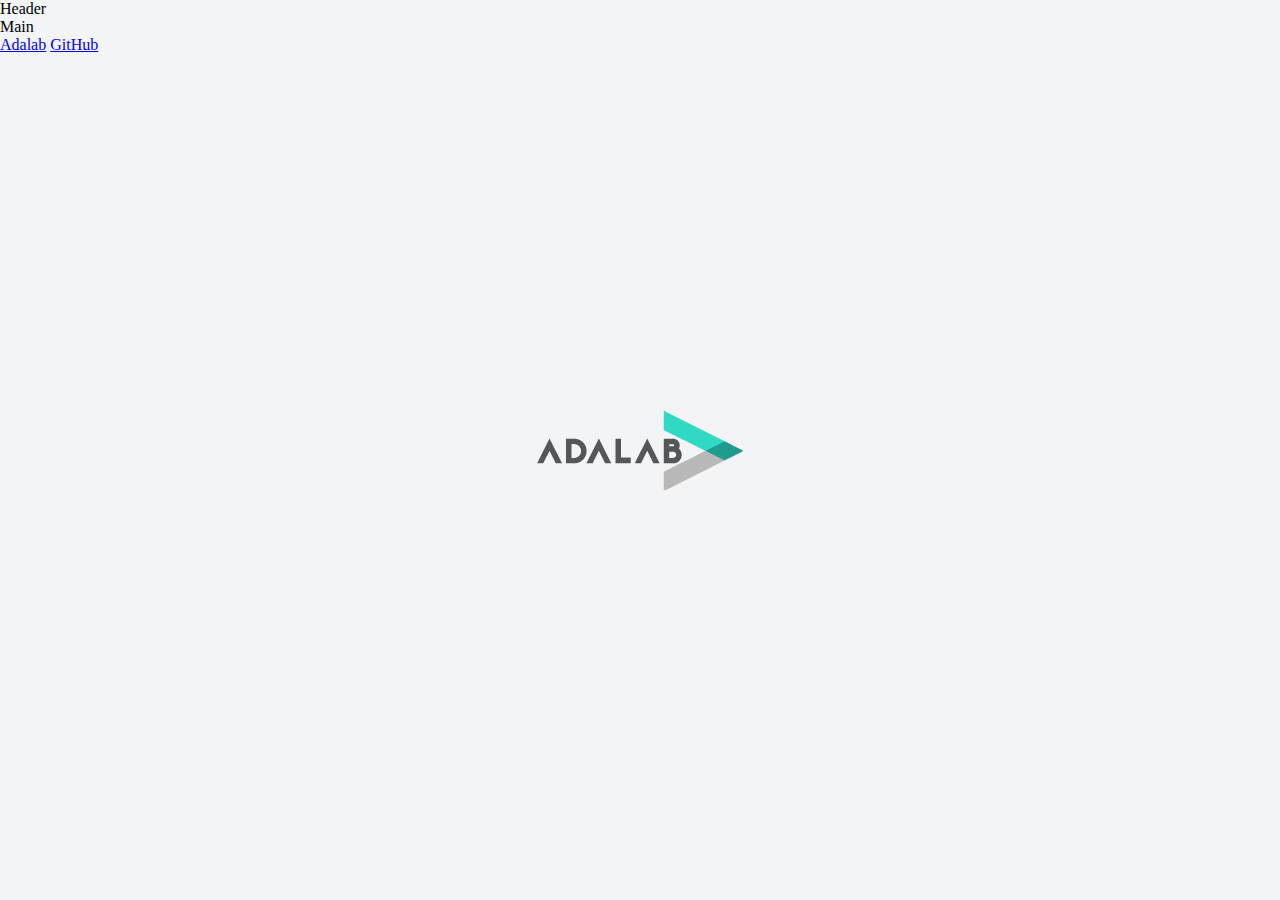
==== docs/index.html @ 9a9bbfaa "run docs" ====
<!DOCTYPE html>
<html lang="es">
    
    <head>
        <meta charset="UTF-8" />
        <title>Adalab Web Starter Kit</title>
        <link rel="icon" href="./favicon.png" />
        <link rel="stylesheet" href="./assets/css/main.css" />
    </head>
    
    <body>
        <div class="page">
            <header class="page__header">Header</header>
            <main class="page__main">Main</main> <a class="link__adalab" href="https://adalab.es" target="_blank">Adalab</a>

            <a
            class="link__github" href="https://github.com" target="_blank">GitHub</a>
        </div>
    </body>

</html>
---- docs/assets/css/main.css ----
.link__adalab:hover {background-color: #099d8d;color: #fff;}.link__github:hover {background-color: #CCC;color: #000;}body {background: url("../images/logo-adalab-80px.png") center center no-repeat #f3f4f5;margin: 0;height: 100vh;}
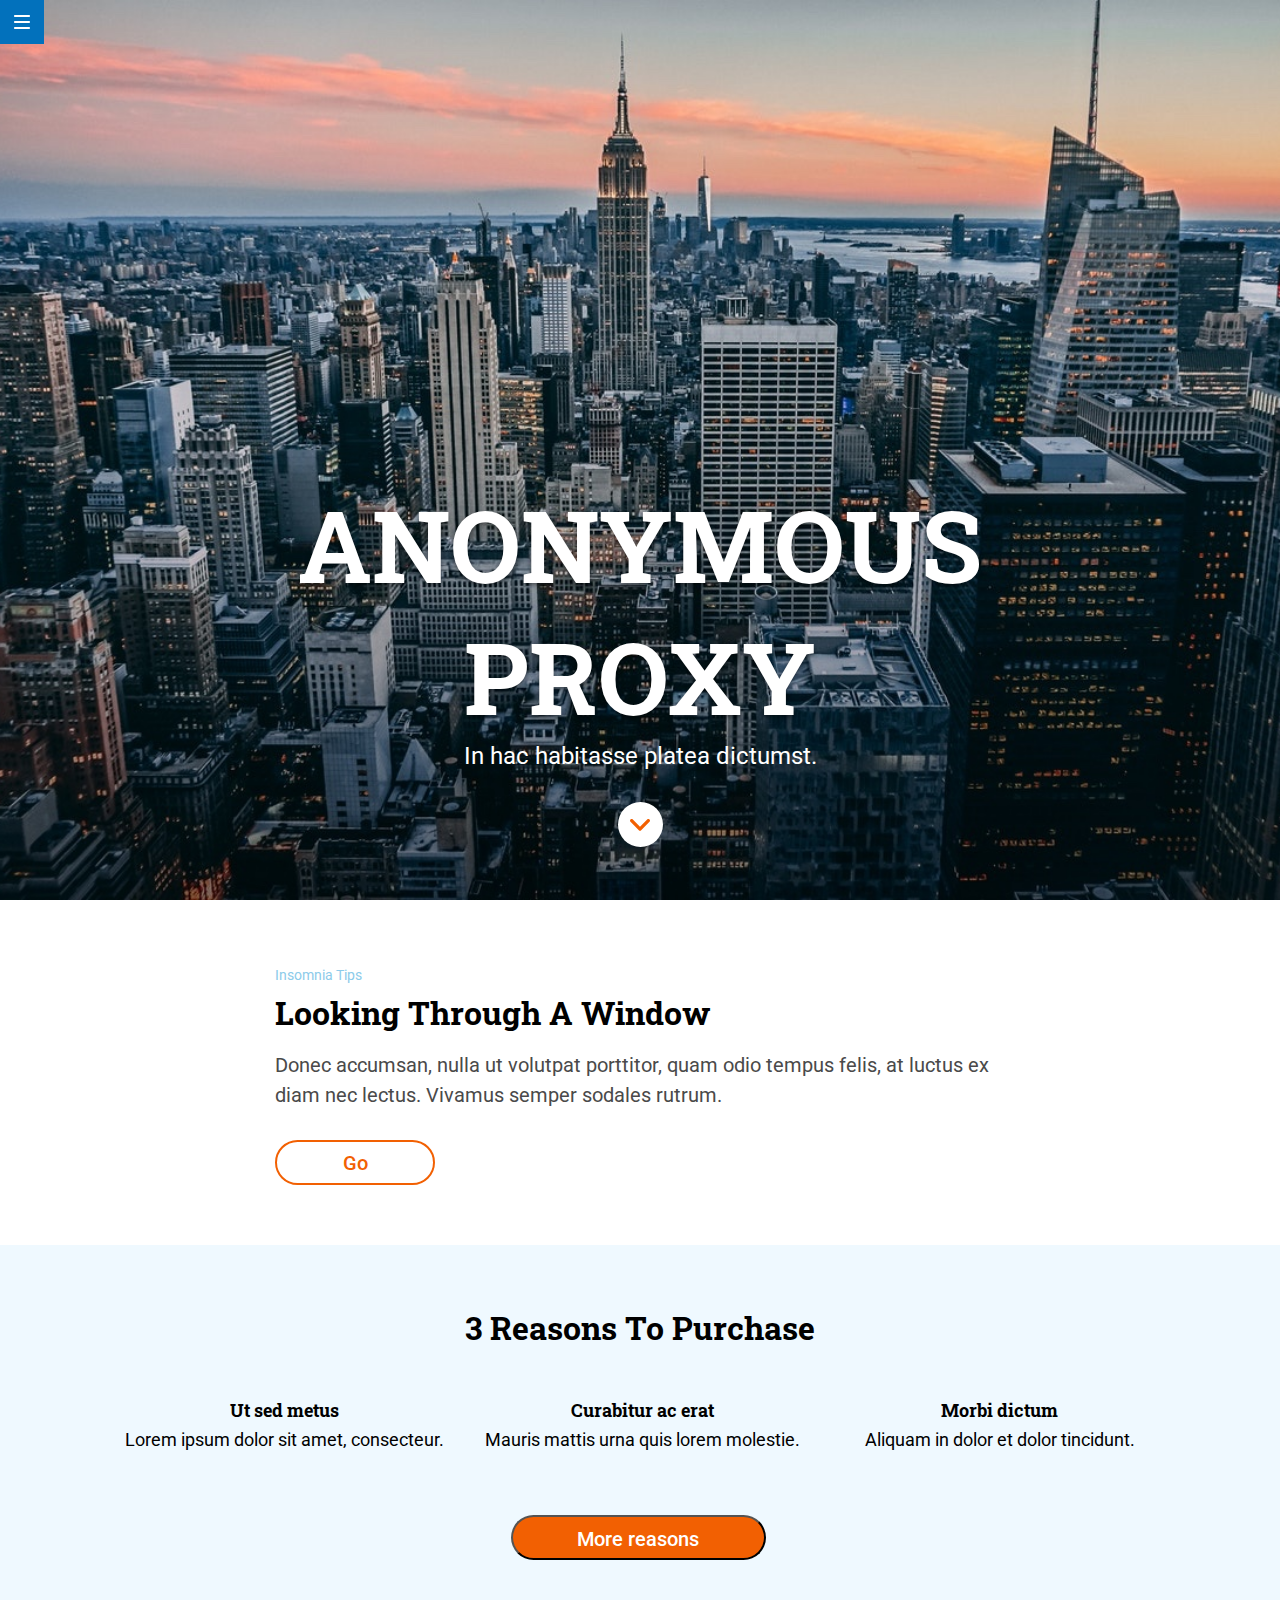
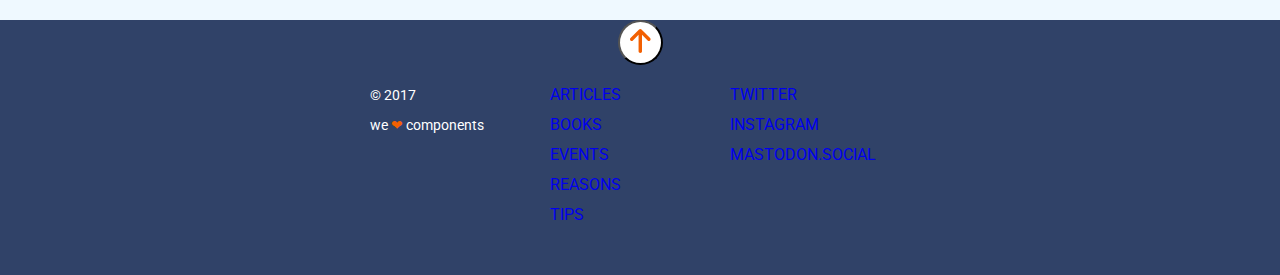
==== commit bbab4e57: "run docs" ====
--- a/docs/index.html
+++ b/docs/index.html
@@ -3,18 +3,112 @@
     
     <head>
         <meta charset="UTF-8" />
-        <title>Adalab Web Starter Kit</title>
+        <title>Evaluación final Cris M</title>
         <link rel="icon" href="./favicon.png" />
+        <meta name="viewport" content="width=device-width, initial-scale=1">
+        <meta http-equiv="X-UA-Compatible" content="ie=edge">
+        <link href="https://fonts.googleapis.com/css?family=Roboto|Roboto+Slab&display=swap"
+        rel="stylesheet">
         <link rel="stylesheet" href="./assets/css/main.css" />
     </head>
     
     <body>
         <div class="page">
-            <header class="page__header">Header</header>
-            <main class="page__main">Main</main> <a class="link__adalab" href="https://adalab.es" target="_blank">Adalab</a>
+            <header class="header">
+                <div class=header__menu> <a href="./index.html#top">
+            <img class="header__menu__icon" src="./assets/images/ico-menu.svg" title= "Take me up!" alt="Welcome image">
+        </a> 
+                </div>
+            </header>
+            <main class="main">
+                <section class="main__hero">
+                    <div class="main__hero__container">
+                         <h1 class="main__hero__container__title">anonymous proxy</h1>
 
-            <a
-            class="link__github" href="https://github.com" target="_blank">GitHub</a>
+                        <p class="main__hero__container__text">In hac habitasse platea dictumst.</p> <a class="main__hero__container__button"
+                        href="./index.html#3reasons">
+            <img src="./assets/images/ico-scroll-down.svg" alt="scroll down">
+        </a>
+
+                    </div>
+                </section>
+                <section class="main__tips">
+                    <div class="main__tips__container"> <small class="main__tips__container__label">insomnia tips</small>
+
+                         <h2 class="main__tips__container__title">looking through a window</h2>
+
+                        <p class="main__tips__container__text">Donec accumsan, nulla ut volutpat porttitor, quam odio tempus felis, at
+                            luctus ex diam nec lectus. Vivamus semper sodales rutrum.</p>
+                        <button class="main__tips__container__button">go</button>
+                    </div>
+                </section>
+                <section class="reasons">
+                     <h2 class="reasons__title" id="3reasons">3 reasons to purchase</h2>
+
+                    <div class="reasons__options">
+                        <div class="reasons__options__items">
+                             <h3 class="reasons__options__items__title">Ut sed metus</h3>
+
+                            <p class="reasons__options__items__text">Lorem ipsum dolor sit amet, consecteur.</p>
+                        </div>
+                        <div class="reasons__options__items">
+                             <h3 class="reasons__options__items__title">Curabitur ac erat</h3>
+
+                            <p class="reasons__options__items__text">Mauris mattis urna quis lorem molestie.</p>
+                        </div>
+                        <div class="reasons__options__items">
+                             <h3 class="reasons__options__items__title">Morbi dictum</h3>
+
+                            <p class="reasons__options__items__text">Aliquam in dolor et dolor tincidunt.</p>
+                        </div>
+                    </div>
+                    <button class="reasons__button">More reasons</button>
+                </section>
+            </main>
+            <footer class="footer">
+                <button class="footer__button"> <a href="./index.html#top" title="Home">
+            <img src="./assets/images/ico-arrow.svg" alt="botón home"> 
+         </a>
+
+                </button>
+                <div class="footer__container">
+                    <nav class="footer__container__menu">
+                        <ul>
+                            <li> <a class="footer__container__menu__list" href="#">articles</a>
+
+                            </li>
+                            <li> <a class="footer__container__menu__list" href="#">books</a>
+
+                            </li>
+                            <li> <a class="footer__container__menu__list" href="#">events</a>
+
+                            </li>
+                            <li> <a class="footer__container__menu__list" href="#">reasons</a>
+
+                            </li>
+                            <li> <a class="footer__container__menu__list" href="#">tips</a>
+
+                            </li>
+                        </ul>
+                    </nav>
+                    <nav class="footer__container__social">
+                        <ul>
+                            <li> <a class="footer__container__social__list" href="#">twitter</a>
+
+                            </li>
+                            <li> <a class="footer__container__social__list" href="#">instagram</a>
+
+                            </li>
+                            <li> <a class="footer__container__social__list" href="#">mastodon.social</a>
+
+                            </li>
+                        </ul>
+                    </nav>
+                    <aside class="footer__container__copy">
+                        <copy>&copy 2017</copy> <span> we <span class= "footer__container__copy--heart">&#10084;</span> components</span>
+                    </aside>
+                </div>
+            </footer>
         </div>
     </body>
 
--- a/docs/assets/css/main.css
+++ b/docs/assets/css/main.css
@@ -1 +1 @@
-.link__adalab:hover {background-color: #099d8d;color: #fff;}.link__github:hover {background-color: #CCC;color: #000;}body {background: url("../images/logo-adalab-80px.png") center center no-repeat #f3f4f5;margin: 0;height: 100vh;}
+* {margin: 0px;padding: 0px;-webkit-box-sizing: border-box;box-sizing: border-box;list-style: none;text-decoration: none;}html {font-size: 62.5%;}body {height: 100vh;}a:link,a:visited,a:hover,a:active {text-decoration: none;}.header__menu {background: #0271bc;width: 4.4rem;height: 4.4rem;position: fixed;top: 0%;}.header__menu__icon {color: #fff;width: 1.6rem;height: 1.4rem;margin: 1.5rem 1.4rem;}.main__hero {background-image: url(../images/cover.jpg);background-repeat: no-repeat;background-position: center;background-size: cover;min-width: 100%;height: 100vh;color: #fff;}.main__hero__container {height: 100%;display: -webkit-box;display: -ms-flexbox;display: flex;-webkit-box-orient: vertical;-webkit-box-direction: normal;-ms-flex-direction: column;flex-direction: column;-webkit-box-pack: end;-ms-flex-pack: end;justify-content: flex-end;-webkit-box-align: center;-ms-flex-align: center;align-items: center;text-align: center;padding: 0 1.5rem 5.3rem 1.5rem;}.main__hero__container__title {width: 29rem;font-family: "Roboto Slab";font-size: 4.2rem;font-weight: bold;text-transform: uppercase;text-shadow: 0 0.2rem 0.3rem rgba(0,0,0,0.2);text-align: center;-webkit-box-align: center;-ms-flex-align: center;align-items: center;letter-spacing: normal;line-height: 5.5rem;}.main__hero__container__text {width: 29rem;height: 2.1rem;font-family: "Roboto";font-size: 1.6rem;font-weight: normal;font-stretch: normal;font-style: normal;line-height: normal;letter-spacing: normal;text-align: center;padding-bottom: 4.5rem;padding-top: 1rem;}.main__hero__container__button {width: 4.5rem;height: 4.5rem;border-radius: 50%;background-color: #fff;text-align: center;display: -webkit-box;display: -ms-flexbox;display: flex;-webkit-box-pack: center;-ms-flex-pack: center;justify-content: center;-webkit-box-align: center;-ms-flex-align: center;align-items: center;}.main__tips__container {background: #fff;display: -webkit-box;display: -ms-flexbox;display: flex;-webkit-box-orient: vertical;-webkit-box-direction: normal;-ms-flex-direction: column;flex-direction: column;-webkit-box-pack: start;-ms-flex-pack: start;justify-content: flex-start;padding: 3rem 1.5rem 4.5rem 1.5rem;}.main__tips__container__label {width: 9rem;font-family: "Roboto";font-size: 1.4rem;font-weight: normal;font-stretch: normal;font-style: normal;letter-spacing: normal;line-height: 3rem;color: #8ccbea;text-transform: capitalize;}.main__tips__container__title {width: 29rem;font-family: "Roboto Slab";font-size: 2.4rem;font-weight: bold;font-stretch: normal;font-style: normal;line-height: 3rem;letter-spacing: normal;color: #000;text-transform: capitalize;margin-bottom: 1.5rem;}.main__tips__container__text {font-family: "Roboto";font-size: 1.8rem;font-weight: normal;font-stretch: normal;font-style: normal;line-height: 3rem;letter-spacing: normal;color: #4a4a4a;}.main__tips__container__button {width: 7.6rem;height: 4.5rem;border-radius: 2.25rem;border: solid 2px #f26002;background: #fff;color: #f26002;font-family: "Roboto";font-size: 2rem;font-weight: 500;text-transform: capitalize;text-align: center;margin-top: 3rem;-webkit-transition: all 0.5s ease-in-out;transition: all 0.5s ease-in-out;text-decoration: none;}.main__tips__container__button:hover {color: #fff;background: #f26002;border: solid 2px #fff;width: 10rem;}.reasons {background: #eff9ff;text-align: center;}.reasons__title {line-height: 3rem;font-family: "Roboto Slab";font-weight: bold;font-stretch: normal;font-style: normal;letter-spacing: normal;font-size: 2.4rem;color: #000;text-align: center;text-transform: capitalize;padding: 3rem 1.5rem 4.5rem 1.5rem;}.reasons__options {display: grid;grid-template-columns: 18.4rem;grid-template-rows: 1fr 1fr 1fr;-webkit-box-align: center;-ms-flex-align: center;align-items: center;-webkit-box-pack: center;-ms-flex-pack: center;justify-content: center;grid-gap: 4.5rem;}.reasons__options__items__title {font-family: "Roboto Slab";font-size: 1.8rem;font-weight: bold;font-stretch: normal;font-style: normal;line-height: 3rem;letter-spacing: normal;text-align: center;}.reasons__options__items__text {font-family: "Roboto";font-size: 1.8rem;font-weight: normal;font-stretch: normal;font-style: normal;line-height: 3rem;letter-spacing: normal;color: #000;text-align: center;}.reasons__button {width: 18.4rem;height: 4.5rem;background: #f26002;color: #fff;border-radius: 2.25rem;font-family: "Roboto";font-size: 2rem;font-weight: 500;font-stretch: normal;font-style: normal;line-height: 4.5rem;letter-spacing: normal;text-align: center;margin-bottom: 6rem;-webkit-transition: all 0.5s ease-in-out;transition: all 0.5s ease-in-out;text-decoration: none;margin-top: 4.5rem;}.reasons__button:hover {color: #f26002;background: #fff;border: solid 2px #f26002;width: 20rem;height: 6rem;}.footer {background: #304268;text-align: center;}.footer__button {width: 4.5rem;height: 4.5rem;background: #fff;border-radius: 50%;text-align: center;position: relative;-webkit-animation-name: bounce;animation-name: bounce;-webkit-animation-duration: 2s;animation-duration: 2s;-webkit-animation-iteration-count: infinite;animation-iteration-count: infinite;}.footer__container {display: -webkit-box;display: -ms-flexbox;display: flex;-webkit-box-orient: vertical;-webkit-box-direction: normal;-ms-flex-direction: column;flex-direction: column;-webkit-box-pack: center;-ms-flex-pack: center;justify-content: center;-webkit-box-align: center;-ms-flex-align: center;align-items: center;padding-top: 1.5rem;}.footer__container__menu {list-style: none;text-transform: uppercase;line-height: 3rem;font-family: "Roboto";font-size: 1.6rem;font-weight: normal;font-stretch: normal;font-style: normal;letter-spacing: normal;text-align: center;color: #fff;}.footer__container__menu__list {cursor: pointer;}.footer__container__menu__list:visited {color: #fff;}.footer__container__social {list-style: none;text-transform: uppercase;line-height: 3rem;font-family: "Roboto";font-size: 1.6rem;font-weight: normal;font-stretch: normal;font-style: normal;letter-spacing: normal;text-align: center;color: #fff;padding-top: 3rem;}.footer__container__social__list {cursor: pointer;}.footer__container__social__list:visited {color: #fff;}.footer__container__copy {display: -webkit-box;display: -ms-flexbox;display: flex;-webkit-box-orient: vertical;-webkit-box-direction: normal;-ms-flex-direction: column;flex-direction: column;line-height: 3rem;font-family: "Roboto";font-size: 1.4rem;font-weight: normal;font-stretch: normal;font-style: normal;letter-spacing: normal;text-align: center;color: #fff;padding-top: 3rem;padding-bottom: 4.5rem;}.footer__container__copy--heart {color: #f26002;}@media all and (min-width: 768px) {.main__hero__container__title {width: 69rem;height: 21.2rem;font-size: 8rem;line-height: 10.6rem;}.main__hero__container__text {width: 36rem;font-size: 2.4rem;padding-bottom: 3rem;padding-top: 2rem;}.main__hero__container__text {width: 73rem;padding-bottom: 3rem;padding-top: 0;}.main__hero__container__button {margin-top: 3rem;}.main__tips__container {padding: 3rem 3.9rem 6rem 3.9rem;}.main__tips__container__label {width: 21.6rem;}.main__tips__container__title {width: 69rem;font-size: 2.6rem;line-height: 4.5rem;}.main__tips__container__text {font-size: 2rem;line-height: 3rem;}.main__tips__container__button {width: 9.1rem;}.main__tips__container__button:hover {color: #fff;background: #f26002;border: solid 2px #fff;width: 12rem;}.reasons {padding: 0 3rem 0 3.8rem;}.reasons__title {line-height: 4.5rem;font-size: 2.6rem;padding: 3rem 13rem 4.5rem 12rem;}.reasons__options {grid-template-columns: 21rem 21rem 21rem;grid-template-rows: auto;grid-gap: 2.77rem;padding: 0 3rem 0 3.8rem;}.reasons__button {margin-top: 6rem;width: 21.1rem;}.footer__container {-webkit-box-orient: horizontal;-webkit-box-direction: normal;-ms-flex-direction: row;flex-direction: row;-webkit-box-pack: justify;-ms-flex-pack: justify;justify-content: space-between;padding: 1.5rem 3.9rem 4.5rem 3.9rem;-webkit-box-align: start;-ms-flex-align: start;align-items: flex-start;}.footer__container__menu {text-align: left;-webkit-box-ordinal-group: 2;-ms-flex-order: 1;order: 1;width: 21rem;}.footer__container__social {-webkit-box-ordinal-group: 3;-ms-flex-order: 2;order: 2;text-align: left;padding-top: 0rem;width: 21rem;}.footer__container__copy {-webkit-box-ordinal-group: 1;-ms-flex-order: 0;order: 0;text-align: left;padding-top: 0rem;width: 21rem;}}@media all and (min-width: 1200px) {.main__hero__container__title {width: 73rem;height: 26.4rem;font-size: 10rem;line-height: 13.2rem;text-shadow: 0 0.2rem 0.5rem rgba(0,0,0,0.5);}.main__tips__container {padding: 6rem 27.5rem 6rem 27.5rem;}.main__tips__container__label {width: 36rem;}.main__tips__container__title {width: 73rem;font-size: 3.2rem;line-height: 4.5rem;}.main__tips__container__text {font-size: 2rem;line-height: 3rem;}.main__tips__container__button {width: 16rem;}.main__tips__container__button:hover {color: #fff;background: #f26002;border: solid 2px #fff;width: 20rem;}.reasons {padding: 0 8.5rem 0 8.12rem;}.reasons__title {line-height: 4.5rem;font-size: 3.2rem;padding: 6rem 19rem 4.5rem 19.4rem;}.reasons__options {grid-template-columns: 1fr 1fr 1fr;grid-gap: 2.62;}.reasons__button {width: 25.5rem;}.footer__container {-webkit-box-orient: horizontal;-webkit-box-direction: normal;-ms-flex-direction: row;flex-direction: row;padding: 1.5rem 37rem 4.5rem 37rem;-webkit-box-align: start;-ms-flex-align: start;align-items: flex-start;}}@-webkit-keyframes bounce {0% {-webkit-transform: translateY(5px);transform: translateY(5px);}50% {-webkit-transform: translateY(-45px);transform: translateY(-45px);}100% {-webkit-transform: translateY(5px);transform: translateY(5px);}}@keyframes bounce {0% {-webkit-transform: translateY(5px);transform: translateY(5px);}50% {-webkit-transform: translateY(-45px);transform: translateY(-45px);}100% {-webkit-transform: translateY(5px);transform: translateY(5px);}}
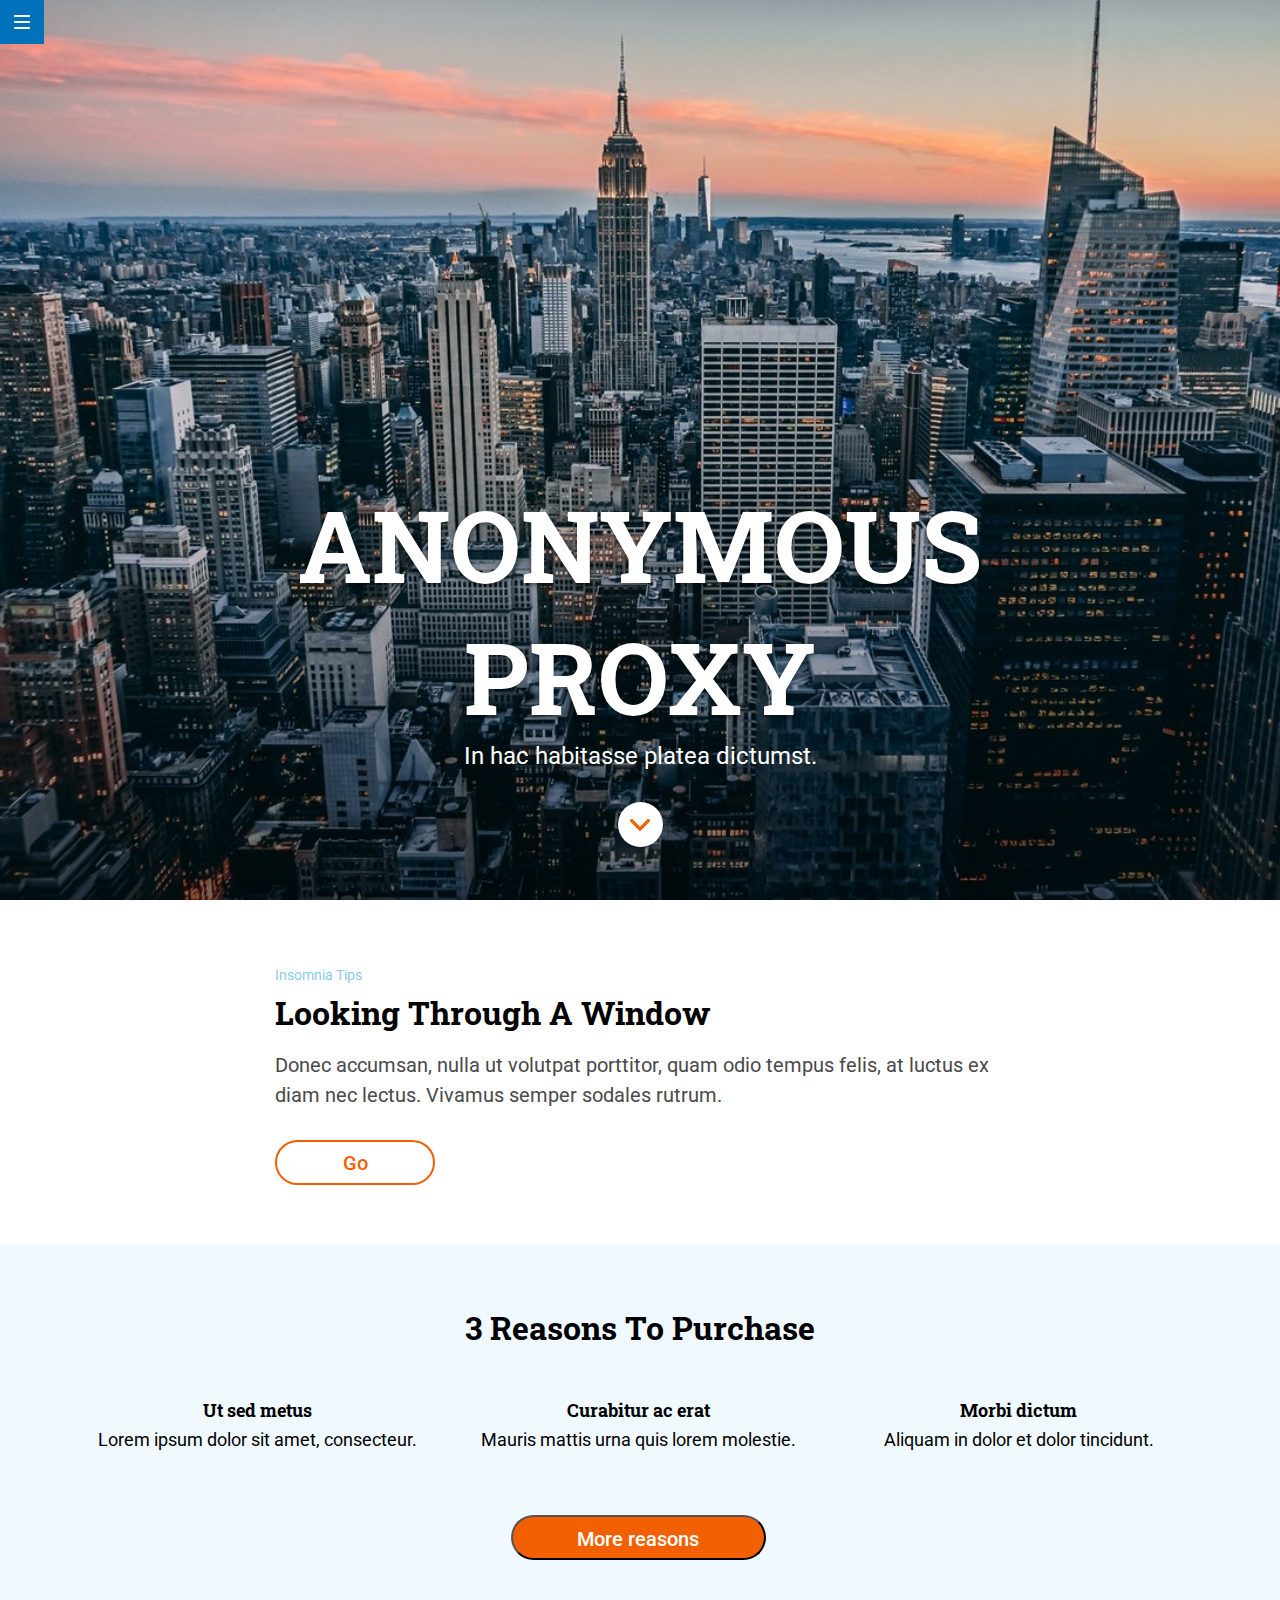
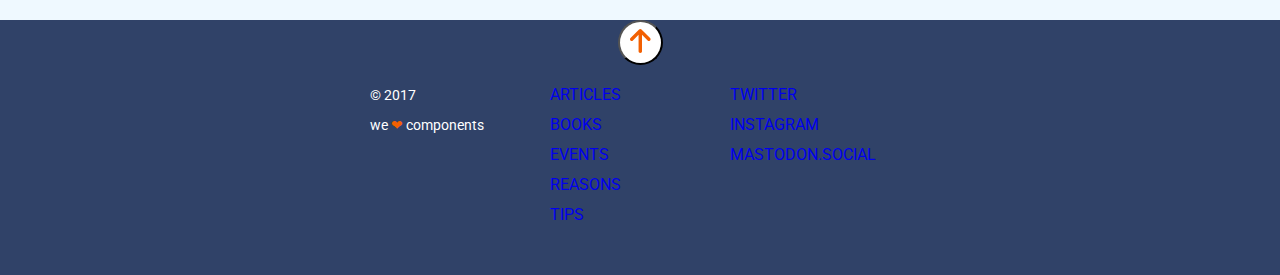
==== commit c8d4d773: "run docs again" ====
--- a/docs/index.html
+++ b/docs/index.html
@@ -21,25 +21,25 @@
                 </div>
             </header>
             <main class="main">
-                <section class="main__hero">
-                    <div class="main__hero__container">
-                         <h1 class="main__hero__container__title">anonymous proxy</h1>
+                <section class="hero">
+                    <div class="hero__container">
+                         <h1 class="hero__container__title">anonymous proxy</h1>
 
-                        <p class="main__hero__container__text">In hac habitasse platea dictumst.</p> <a class="main__hero__container__button"
+                        <p class="hero__container__text">In hac habitasse platea dictumst.</p> <a class="hero__container__button"
                         href="./index.html#3reasons">
             <img src="./assets/images/ico-scroll-down.svg" alt="scroll down">
         </a>
 
                     </div>
                 </section>
-                <section class="main__tips">
-                    <div class="main__tips__container"> <small class="main__tips__container__label">insomnia tips</small>
+                <section class="tips">
+                    <div class="tips__container"> <small class="tips__container__label">insomnia tips</small>
 
-                         <h2 class="main__tips__container__title">looking through a window</h2>
+                         <h2 class="tips__container__title">looking through a window</h2>
 
-                        <p class="main__tips__container__text">Donec accumsan, nulla ut volutpat porttitor, quam odio tempus felis, at
+                        <p class="tips__container__text">Donec accumsan, nulla ut volutpat porttitor, quam odio tempus felis, at
                             luctus ex diam nec lectus. Vivamus semper sodales rutrum.</p>
-                        <button class="main__tips__container__button">go</button>
+                        <button class="tips__container__button">go</button>
                     </div>
                 </section>
                 <section class="reasons">
--- a/docs/assets/css/main.css
+++ b/docs/assets/css/main.css
@@ -1 +1 @@
-* {margin: 0px;padding: 0px;-webkit-box-sizing: border-box;box-sizing: border-box;list-style: none;text-decoration: none;}html {font-size: 62.5%;}body {height: 100vh;}a:link,a:visited,a:hover,a:active {text-decoration: none;}.header__menu {background: #0271bc;width: 4.4rem;height: 4.4rem;position: fixed;top: 0%;}.header__menu__icon {color: #fff;width: 1.6rem;height: 1.4rem;margin: 1.5rem 1.4rem;}.main__hero {background-image: url(../images/cover.jpg);background-repeat: no-repeat;background-position: center;background-size: cover;min-width: 100%;height: 100vh;color: #fff;}.main__hero__container {height: 100%;display: -webkit-box;display: -ms-flexbox;display: flex;-webkit-box-orient: vertical;-webkit-box-direction: normal;-ms-flex-direction: column;flex-direction: column;-webkit-box-pack: end;-ms-flex-pack: end;justify-content: flex-end;-webkit-box-align: center;-ms-flex-align: center;align-items: center;text-align: center;padding: 0 1.5rem 5.3rem 1.5rem;}.main__hero__container__title {width: 29rem;font-family: "Roboto Slab";font-size: 4.2rem;font-weight: bold;text-transform: uppercase;text-shadow: 0 0.2rem 0.3rem rgba(0,0,0,0.2);text-align: center;-webkit-box-align: center;-ms-flex-align: center;align-items: center;letter-spacing: normal;line-height: 5.5rem;}.main__hero__container__text {width: 29rem;height: 2.1rem;font-family: "Roboto";font-size: 1.6rem;font-weight: normal;font-stretch: normal;font-style: normal;line-height: normal;letter-spacing: normal;text-align: center;padding-bottom: 4.5rem;padding-top: 1rem;}.main__hero__container__button {width: 4.5rem;height: 4.5rem;border-radius: 50%;background-color: #fff;text-align: center;display: -webkit-box;display: -ms-flexbox;display: flex;-webkit-box-pack: center;-ms-flex-pack: center;justify-content: center;-webkit-box-align: center;-ms-flex-align: center;align-items: center;}.main__tips__container {background: #fff;display: -webkit-box;display: -ms-flexbox;display: flex;-webkit-box-orient: vertical;-webkit-box-direction: normal;-ms-flex-direction: column;flex-direction: column;-webkit-box-pack: start;-ms-flex-pack: start;justify-content: flex-start;padding: 3rem 1.5rem 4.5rem 1.5rem;}.main__tips__container__label {width: 9rem;font-family: "Roboto";font-size: 1.4rem;font-weight: normal;font-stretch: normal;font-style: normal;letter-spacing: normal;line-height: 3rem;color: #8ccbea;text-transform: capitalize;}.main__tips__container__title {width: 29rem;font-family: "Roboto Slab";font-size: 2.4rem;font-weight: bold;font-stretch: normal;font-style: normal;line-height: 3rem;letter-spacing: normal;color: #000;text-transform: capitalize;margin-bottom: 1.5rem;}.main__tips__container__text {font-family: "Roboto";font-size: 1.8rem;font-weight: normal;font-stretch: normal;font-style: normal;line-height: 3rem;letter-spacing: normal;color: #4a4a4a;}.main__tips__container__button {width: 7.6rem;height: 4.5rem;border-radius: 2.25rem;border: solid 2px #f26002;background: #fff;color: #f26002;font-family: "Roboto";font-size: 2rem;font-weight: 500;text-transform: capitalize;text-align: center;margin-top: 3rem;-webkit-transition: all 0.5s ease-in-out;transition: all 0.5s ease-in-out;text-decoration: none;}.main__tips__container__button:hover {color: #fff;background: #f26002;border: solid 2px #fff;width: 10rem;}.reasons {background: #eff9ff;text-align: center;}.reasons__title {line-height: 3rem;font-family: "Roboto Slab";font-weight: bold;font-stretch: normal;font-style: normal;letter-spacing: normal;font-size: 2.4rem;color: #000;text-align: center;text-transform: capitalize;padding: 3rem 1.5rem 4.5rem 1.5rem;}.reasons__options {display: grid;grid-template-columns: 18.4rem;grid-template-rows: 1fr 1fr 1fr;-webkit-box-align: center;-ms-flex-align: center;align-items: center;-webkit-box-pack: center;-ms-flex-pack: center;justify-content: center;grid-gap: 4.5rem;}.reasons__options__items__title {font-family: "Roboto Slab";font-size: 1.8rem;font-weight: bold;font-stretch: normal;font-style: normal;line-height: 3rem;letter-spacing: normal;text-align: center;}.reasons__options__items__text {font-family: "Roboto";font-size: 1.8rem;font-weight: normal;font-stretch: normal;font-style: normal;line-height: 3rem;letter-spacing: normal;color: #000;text-align: center;}.reasons__button {width: 18.4rem;height: 4.5rem;background: #f26002;color: #fff;border-radius: 2.25rem;font-family: "Roboto";font-size: 2rem;font-weight: 500;font-stretch: normal;font-style: normal;line-height: 4.5rem;letter-spacing: normal;text-align: center;margin-bottom: 6rem;-webkit-transition: all 0.5s ease-in-out;transition: all 0.5s ease-in-out;text-decoration: none;margin-top: 4.5rem;}.reasons__button:hover {color: #f26002;background: #fff;border: solid 2px #f26002;width: 20rem;height: 6rem;}.footer {background: #304268;text-align: center;}.footer__button {width: 4.5rem;height: 4.5rem;background: #fff;border-radius: 50%;text-align: center;position: relative;-webkit-animation-name: bounce;animation-name: bounce;-webkit-animation-duration: 2s;animation-duration: 2s;-webkit-animation-iteration-count: infinite;animation-iteration-count: infinite;}.footer__container {display: -webkit-box;display: -ms-flexbox;display: flex;-webkit-box-orient: vertical;-webkit-box-direction: normal;-ms-flex-direction: column;flex-direction: column;-webkit-box-pack: center;-ms-flex-pack: center;justify-content: center;-webkit-box-align: center;-ms-flex-align: center;align-items: center;padding-top: 1.5rem;}.footer__container__menu {list-style: none;text-transform: uppercase;line-height: 3rem;font-family: "Roboto";font-size: 1.6rem;font-weight: normal;font-stretch: normal;font-style: normal;letter-spacing: normal;text-align: center;color: #fff;}.footer__container__menu__list {cursor: pointer;}.footer__container__menu__list:visited {color: #fff;}.footer__container__social {list-style: none;text-transform: uppercase;line-height: 3rem;font-family: "Roboto";font-size: 1.6rem;font-weight: normal;font-stretch: normal;font-style: normal;letter-spacing: normal;text-align: center;color: #fff;padding-top: 3rem;}.footer__container__social__list {cursor: pointer;}.footer__container__social__list:visited {color: #fff;}.footer__container__copy {display: -webkit-box;display: -ms-flexbox;display: flex;-webkit-box-orient: vertical;-webkit-box-direction: normal;-ms-flex-direction: column;flex-direction: column;line-height: 3rem;font-family: "Roboto";font-size: 1.4rem;font-weight: normal;font-stretch: normal;font-style: normal;letter-spacing: normal;text-align: center;color: #fff;padding-top: 3rem;padding-bottom: 4.5rem;}.footer__container__copy--heart {color: #f26002;}@media all and (min-width: 768px) {.main__hero__container__title {width: 69rem;height: 21.2rem;font-size: 8rem;line-height: 10.6rem;}.main__hero__container__text {width: 36rem;font-size: 2.4rem;padding-bottom: 3rem;padding-top: 2rem;}.main__hero__container__text {width: 73rem;padding-bottom: 3rem;padding-top: 0;}.main__hero__container__button {margin-top: 3rem;}.main__tips__container {padding: 3rem 3.9rem 6rem 3.9rem;}.main__tips__container__label {width: 21.6rem;}.main__tips__container__title {width: 69rem;font-size: 2.6rem;line-height: 4.5rem;}.main__tips__container__text {font-size: 2rem;line-height: 3rem;}.main__tips__container__button {width: 9.1rem;}.main__tips__container__button:hover {color: #fff;background: #f26002;border: solid 2px #fff;width: 12rem;}.reasons {padding: 0 3rem 0 3.8rem;}.reasons__title {line-height: 4.5rem;font-size: 2.6rem;padding: 3rem 13rem 4.5rem 12rem;}.reasons__options {grid-template-columns: 21rem 21rem 21rem;grid-template-rows: auto;grid-gap: 2.77rem;padding: 0 3rem 0 3.8rem;}.reasons__button {margin-top: 6rem;width: 21.1rem;}.footer__container {-webkit-box-orient: horizontal;-webkit-box-direction: normal;-ms-flex-direction: row;flex-direction: row;-webkit-box-pack: justify;-ms-flex-pack: justify;justify-content: space-between;padding: 1.5rem 3.9rem 4.5rem 3.9rem;-webkit-box-align: start;-ms-flex-align: start;align-items: flex-start;}.footer__container__menu {text-align: left;-webkit-box-ordinal-group: 2;-ms-flex-order: 1;order: 1;width: 21rem;}.footer__container__social {-webkit-box-ordinal-group: 3;-ms-flex-order: 2;order: 2;text-align: left;padding-top: 0rem;width: 21rem;}.footer__container__copy {-webkit-box-ordinal-group: 1;-ms-flex-order: 0;order: 0;text-align: left;padding-top: 0rem;width: 21rem;}}@media all and (min-width: 1200px) {.main__hero__container__title {width: 73rem;height: 26.4rem;font-size: 10rem;line-height: 13.2rem;text-shadow: 0 0.2rem 0.5rem rgba(0,0,0,0.5);}.main__tips__container {padding: 6rem 27.5rem 6rem 27.5rem;}.main__tips__container__label {width: 36rem;}.main__tips__container__title {width: 73rem;font-size: 3.2rem;line-height: 4.5rem;}.main__tips__container__text {font-size: 2rem;line-height: 3rem;}.main__tips__container__button {width: 16rem;}.main__tips__container__button:hover {color: #fff;background: #f26002;border: solid 2px #fff;width: 20rem;}.reasons {padding: 0 8.5rem 0 8.12rem;}.reasons__title {line-height: 4.5rem;font-size: 3.2rem;padding: 6rem 19rem 4.5rem 19.4rem;}.reasons__options {grid-template-columns: 1fr 1fr 1fr;grid-gap: 2.62;}.reasons__button {width: 25.5rem;}.footer__container {-webkit-box-orient: horizontal;-webkit-box-direction: normal;-ms-flex-direction: row;flex-direction: row;padding: 1.5rem 37rem 4.5rem 37rem;-webkit-box-align: start;-ms-flex-align: start;align-items: flex-start;}}@-webkit-keyframes bounce {0% {-webkit-transform: translateY(5px);transform: translateY(5px);}50% {-webkit-transform: translateY(-45px);transform: translateY(-45px);}100% {-webkit-transform: translateY(5px);transform: translateY(5px);}}@keyframes bounce {0% {-webkit-transform: translateY(5px);transform: translateY(5px);}50% {-webkit-transform: translateY(-45px);transform: translateY(-45px);}100% {-webkit-transform: translateY(5px);transform: translateY(5px);}}
+* {margin: 0px;padding: 0px;-webkit-box-sizing: border-box;box-sizing: border-box;list-style: none;text-decoration: none;}html {font-size: 62.5%;}body {height: 100vh;}a:link,a:visited,a:hover,a:active {text-decoration: none;}.header__menu {background: #0271bc;width: 4.4rem;height: 4.4rem;position: fixed;top: 0%;}.header__menu__icon {color: #fff;width: 1.6rem;height: 1.4rem;margin: 1.5rem 1.4rem;}.hero {background-image: url(../images/cover.jpg);background-repeat: no-repeat;background-position: center;background-size: cover;min-width: 100%;height: 100vh;color: #fff;}.hero__container {height: 100%;display: -webkit-box;display: -ms-flexbox;display: flex;-webkit-box-orient: vertical;-webkit-box-direction: normal;-ms-flex-direction: column;flex-direction: column;-webkit-box-pack: end;-ms-flex-pack: end;justify-content: flex-end;-webkit-box-align: center;-ms-flex-align: center;align-items: center;text-align: center;padding: 0 1.5rem 5.3rem 1.5rem;}.hero__container__title {width: 29rem;font-family: "Roboto Slab";font-size: 4.2rem;font-weight: bold;text-transform: uppercase;text-shadow: 0 0.2rem 0.3rem rgba(0,0,0,0.2);text-align: center;-webkit-box-align: center;-ms-flex-align: center;align-items: center;letter-spacing: normal;line-height: 5.5rem;}.hero__container__text {width: 29rem;height: 2.1rem;font-family: "Roboto";font-size: 1.6rem;font-weight: normal;font-stretch: normal;font-style: normal;line-height: normal;letter-spacing: normal;text-align: center;padding-bottom: 4.5rem;padding-top: 1rem;}.hero__container__button {width: 4.5rem;height: 4.5rem;border-radius: 50%;background-color: #fff;text-align: center;display: -webkit-box;display: -ms-flexbox;display: flex;-webkit-box-pack: center;-ms-flex-pack: center;justify-content: center;-webkit-box-align: center;-ms-flex-align: center;align-items: center;}.tips__container {background: #fff;display: -webkit-box;display: -ms-flexbox;display: flex;-webkit-box-orient: vertical;-webkit-box-direction: normal;-ms-flex-direction: column;flex-direction: column;-webkit-box-pack: start;-ms-flex-pack: start;justify-content: flex-start;padding: 3rem 1.5rem 4.5rem 1.5rem;}.tips__container__label {width: 9rem;font-family: "Roboto";font-size: 1.4rem;font-weight: normal;font-stretch: normal;font-style: normal;letter-spacing: normal;line-height: 3rem;color: #8ccbea;text-transform: capitalize;}.tips__container__title {width: 29rem;font-family: "Roboto Slab";font-size: 2.4rem;font-weight: bold;font-stretch: normal;font-style: normal;line-height: 3rem;letter-spacing: normal;color: #000;text-transform: capitalize;margin-bottom: 1.5rem;}.tips__container__text {font-family: "Roboto";font-size: 1.8rem;font-weight: normal;font-stretch: normal;font-style: normal;line-height: 3rem;letter-spacing: normal;color: #4a4a4a;}.tips__container__button {width: 7.6rem;height: 4.5rem;border-radius: 2.25rem;border: solid 2px #f26002;background: #fff;color: #f26002;font-family: "Roboto";font-size: 2rem;font-weight: 500;text-transform: capitalize;text-align: center;margin-top: 3rem;-webkit-transition: all 0.5s ease-in-out;transition: all 0.5s ease-in-out;text-decoration: none;}.tips__container__button:hover {color: #fff;background: #f26002;border: solid 2px #fff;width: 10rem;}.reasons {background: #eff9ff;text-align: center;}.reasons__title {line-height: 3rem;font-family: "Roboto Slab";font-weight: bold;font-stretch: normal;font-style: normal;letter-spacing: normal;font-size: 2.4rem;color: #000;text-align: center;text-transform: capitalize;padding: 3rem 1.5rem 4.5rem 1.5rem;}.reasons__options {display: grid;grid-template-columns: 18.4rem;grid-template-rows: 1fr 1fr 1fr;-webkit-box-align: center;-ms-flex-align: center;align-items: center;-webkit-box-pack: center;-ms-flex-pack: center;justify-content: center;grid-gap: 4.5rem;}.reasons__options__items__title {font-family: "Roboto Slab";font-size: 1.8rem;font-weight: bold;font-stretch: normal;font-style: normal;line-height: 3rem;letter-spacing: normal;text-align: center;}.reasons__options__items__text {font-family: "Roboto";font-size: 1.8rem;font-weight: normal;font-stretch: normal;font-style: normal;line-height: 3rem;letter-spacing: normal;color: #000;text-align: center;}.reasons__button {width: 18.4rem;height: 4.5rem;background: #f26002;color: #fff;border-radius: 2.25rem;font-family: "Roboto";font-size: 2rem;font-weight: 500;font-stretch: normal;font-style: normal;line-height: 4.5rem;letter-spacing: normal;text-align: center;margin-bottom: 6rem;-webkit-transition: all 0.5s ease-in-out;transition: all 0.5s ease-in-out;text-decoration: none;margin-top: 4.5rem;}.reasons__button:hover {color: #f26002;background: #fff;border: solid 2px #f26002;width: 20rem;height: 6rem;}.footer {background: #304268;text-align: center;}.footer__button {width: 4.5rem;height: 4.5rem;background: #fff;border-radius: 50%;text-align: center;position: relative;-webkit-animation-name: bounce;animation-name: bounce;-webkit-animation-duration: 5s;animation-duration: 5s;-webkit-animation-iteration-count: infinite;animation-iteration-count: infinite;}.footer__container {display: -webkit-box;display: -ms-flexbox;display: flex;-webkit-box-orient: vertical;-webkit-box-direction: normal;-ms-flex-direction: column;flex-direction: column;-webkit-box-pack: center;-ms-flex-pack: center;justify-content: center;-webkit-box-align: center;-ms-flex-align: center;align-items: center;padding-top: 1.5rem;}.footer__container__menu {list-style: none;text-transform: uppercase;line-height: 3rem;font-family: "Roboto";font-size: 1.6rem;font-weight: normal;font-stretch: normal;font-style: normal;letter-spacing: normal;text-align: center;color: #fff;}.footer__container__menu__list {cursor: pointer;-webkit-transition: all 0.5s ease-in-out;transition: all 0.5s ease-in-out;}.footer__container__menu__list:hover {padding: 0.5rem;background: #8ccbea;border-radius: 0.3rem;}.footer__container__menu__list:visited {color: #fff;}.footer__container__social {list-style: none;text-transform: uppercase;line-height: 3rem;font-family: "Roboto";font-size: 1.6rem;font-weight: normal;font-stretch: normal;font-style: normal;letter-spacing: normal;text-align: center;color: #fff;padding-top: 3rem;}.footer__container__social__list {cursor: pointer;-webkit-transition: all 0.5s ease-in-out;transition: all 0.5s ease-in-out;}.footer__container__social__list:hover {padding: 0.5rem;background: #8ccbea;border-radius: 0.3rem;}.footer__container__social__list:visited {color: #fff;}.footer__container__copy {display: -webkit-box;display: -ms-flexbox;display: flex;-webkit-box-orient: vertical;-webkit-box-direction: normal;-ms-flex-direction: column;flex-direction: column;line-height: 3rem;font-family: "Roboto";font-size: 1.4rem;font-weight: normal;font-stretch: normal;font-style: normal;letter-spacing: normal;text-align: center;color: #fff;padding-top: 3rem;padding-bottom: 4.5rem;}.footer__container__copy--heart {color: #f26002;}@media all and (min-width: 768px) {.hero__container__title {width: 69rem;height: 21.2rem;font-size: 8rem;line-height: 10.6rem;}.hero__container__text {width: 36rem;font-size: 2.4rem;padding-bottom: 3rem;padding-top: 2rem;}.hero__container__button {margin-top: 3rem;}.tips__container {padding: 3rem 3.9rem 6rem 3.9rem;}.tips__container__label {width: 21.6rem;}.tips__container__title {width: 69rem;font-size: 2.6rem;line-height: 4.5rem;}.tips__container__text {font-size: 2rem;line-height: 3rem;}.tips__container__button {width: 9.1rem;}.tips__container__button:hover {color: #fff;background: #f26002;border: solid 2px #fff;width: 12rem;}.reasons {padding: 0 3rem 0 3.8rem;}.reasons__title {line-height: 4.5rem;font-size: 2.6rem;padding: 3rem 13rem 4.5rem 12rem;}.reasons__options {grid-template-columns: 21rem 21rem 21rem;grid-template-rows: auto;grid-gap: 2.77rem;}.reasons__button {margin-top: 6rem;width: 21.1rem;}.footer__container {-webkit-box-orient: horizontal;-webkit-box-direction: normal;-ms-flex-direction: row;flex-direction: row;-webkit-box-pack: justify;-ms-flex-pack: justify;justify-content: space-between;padding: 1.5rem 3.9rem 4.5rem 3.9rem;-webkit-box-align: start;-ms-flex-align: start;align-items: flex-start;}.footer__container__menu {text-align: left;-webkit-box-ordinal-group: 2;-ms-flex-order: 1;order: 1;width: 21rem;}.footer__container__social {-webkit-box-ordinal-group: 3;-ms-flex-order: 2;order: 2;text-align: left;padding-top: 0rem;width: 21rem;}.footer__container__copy {-webkit-box-ordinal-group: 1;-ms-flex-order: 0;order: 0;text-align: left;padding-top: 0rem;width: 21rem;}}@media all and (min-width: 1200px) {.hero__container__title {width: 73rem;height: 26.4rem;font-size: 10rem;line-height: 13.2rem;text-shadow: 0 0.2rem 0.5rem rgba(0,0,0,0.5);}.hero__container__text {width: 73rem;padding-bottom: 3rem;padding-top: 0;}.tips__container {padding: 6rem 27.5rem 6rem 27.5rem;}.tips__container__label {width: 36rem;}.tips__container__title {width: 73rem;font-size: 3.2rem;line-height: 4.5rem;}.tips__container__text {font-size: 2rem;line-height: 3rem;}.tips__container__button {width: 16rem;}.tips__container__button:hover {color: #fff;background: #f26002;border: solid 2px #fff;width: 20rem;}.reasons {padding: 0 8.5rem 0 8.12rem;}.reasons__title {line-height: 4.5rem;font-size: 3.2rem;padding: 6rem 19rem 4.5rem 19.4rem;}.reasons__options {grid-template-columns: 1fr 1fr 1fr;grid-gap: 2.62;}.reasons__button {width: 25.5rem;}.footer__container {-webkit-box-orient: horizontal;-webkit-box-direction: normal;-ms-flex-direction: row;flex-direction: row;padding: 1.5rem 37rem 4.5rem 37rem;-webkit-box-align: start;-ms-flex-align: start;align-items: flex-start;}}@-webkit-keyframes bounce {0% {-webkit-transform: translateY(5px);transform: translateY(5px);}50% {-webkit-transform: translateY(-45px);transform: translateY(-45px);}100% {-webkit-transform: translateY(5px);transform: translateY(5px);}}@keyframes bounce {0% {-webkit-transform: translateY(5px);transform: translateY(5px);}50% {-webkit-transform: translateY(-45px);transform: translateY(-45px);}100% {-webkit-transform: translateY(5px);transform: translateY(5px);}}
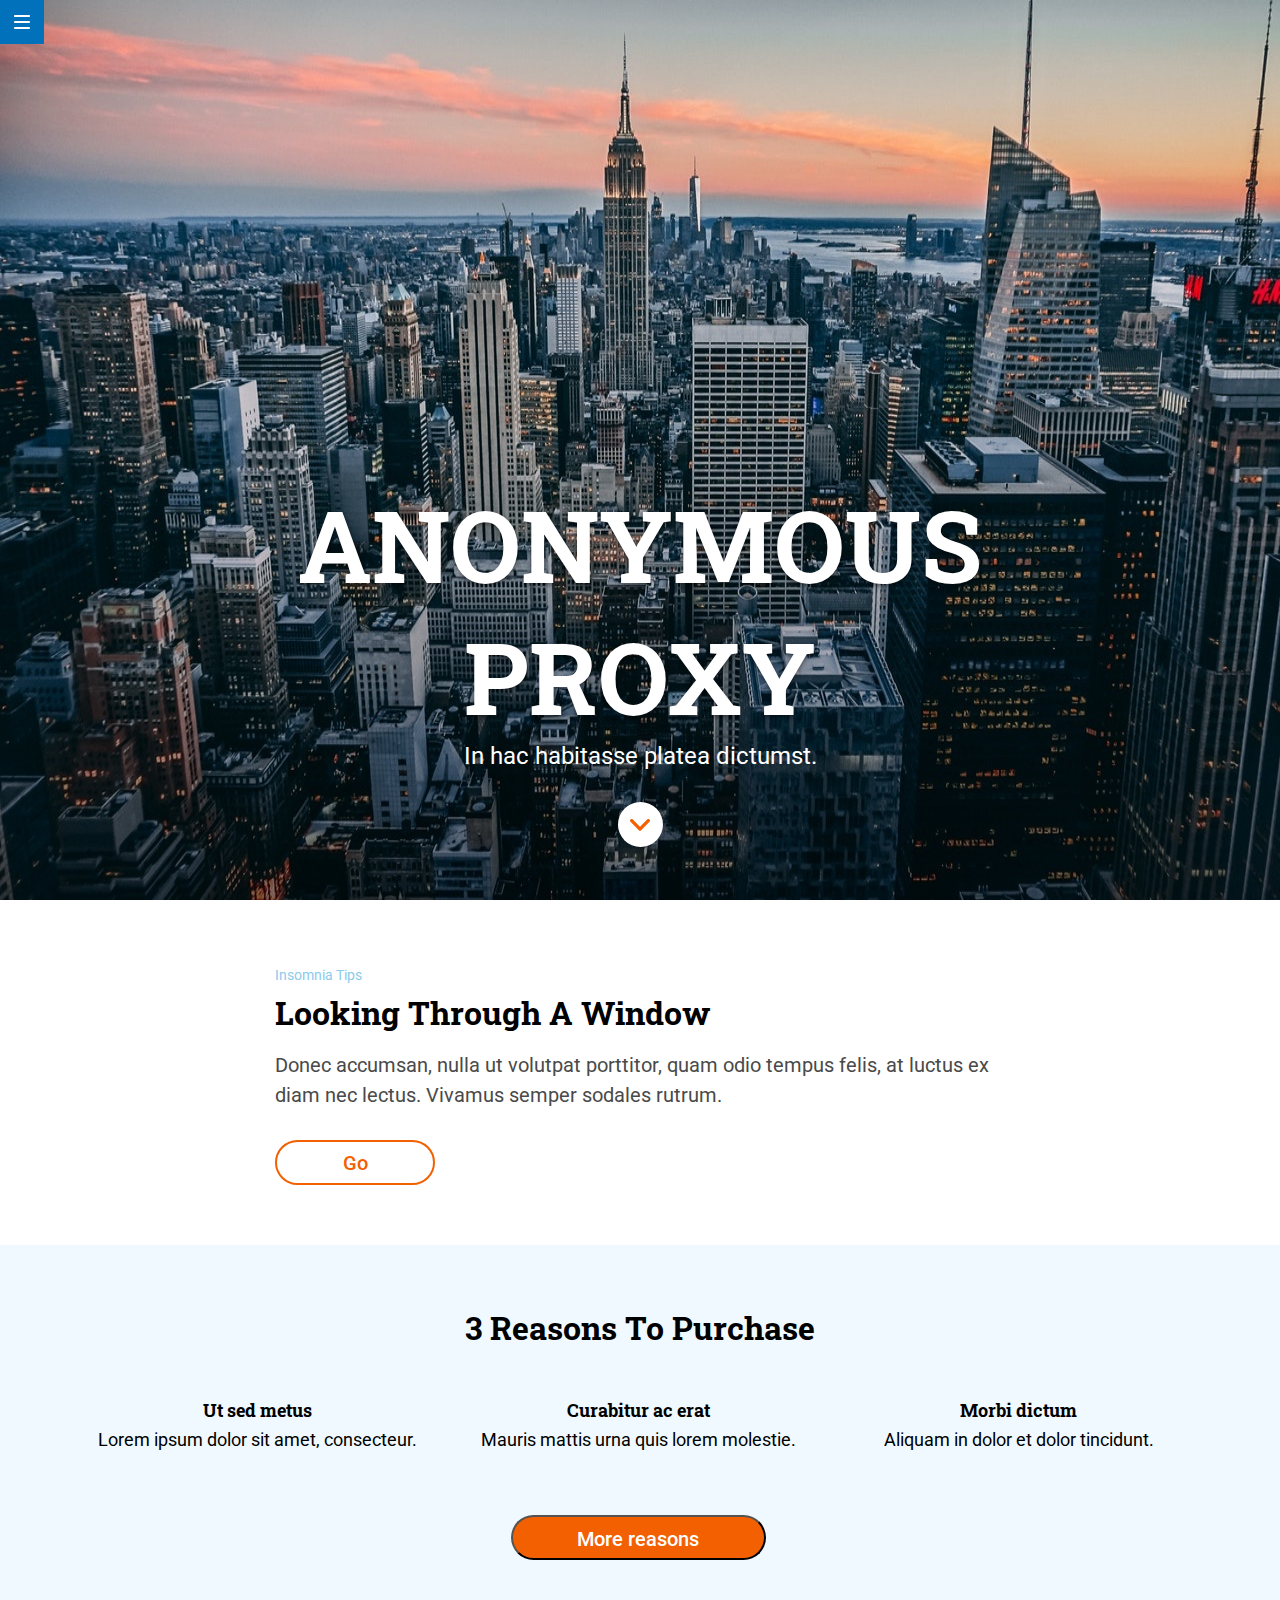
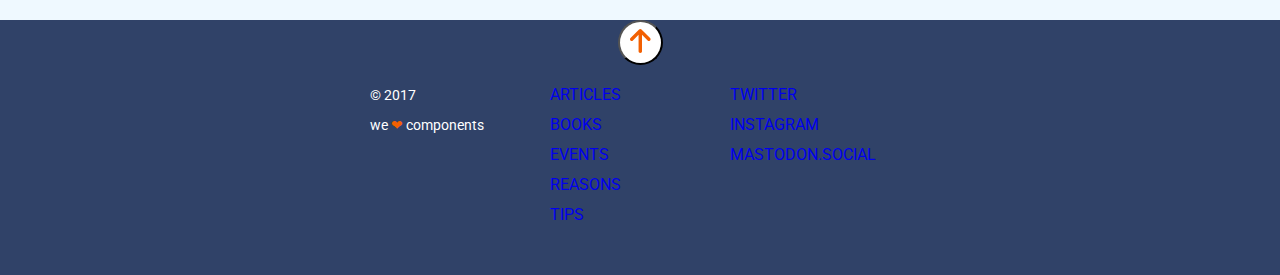
==== commit 09e0cd32: "run docs" ====
--- a/docs/index.html
+++ b/docs/index.html
@@ -26,8 +26,8 @@
                          <h1 class="hero__container__title">anonymous proxy</h1>
 
                         <p class="hero__container__text">In hac habitasse platea dictumst.</p> <a class="hero__container__button"
-                        href="./index.html#3reasons">
-            <img src="./assets/images/ico-scroll-down.svg" alt="scroll down">
+                        href="./index.html#3reasons" title="Go to 3 Reasons">
+            <img src="./assets/images/ico-scroll-down.svg" alt="Scroll down">
         </a>
 
                     </div>
@@ -74,32 +74,34 @@
                 <div class="footer__container">
                     <nav class="footer__container__menu">
                         <ul>
-                            <li> <a class="footer__container__menu__list" href="#">articles</a>
+                            <li> <a class="footer__container__menu__list" href="#" title="Articles">articles</a>
 
                             </li>
-                            <li> <a class="footer__container__menu__list" href="#">books</a>
+                            <li> <a class="footer__container__menu__list" href="#" title="Books">books</a>
 
                             </li>
-                            <li> <a class="footer__container__menu__list" href="#">events</a>
+                            <li> <a class="footer__container__menu__list" href="#" title="Events">events</a>
 
                             </li>
-                            <li> <a class="footer__container__menu__list" href="#">reasons</a>
+                            <li> <a class="footer__container__menu__list" href="#" title="Reasons">reasons</a>
 
                             </li>
-                            <li> <a class="footer__container__menu__list" href="#">tips</a>
+                            <li> <a class="footer__container__menu__list" href="#" title="Tips">tips</a>
 
                             </li>
                         </ul>
                     </nav>
                     <nav class="footer__container__social">
                         <ul>
-                            <li> <a class="footer__container__social__list" href="#">twitter</a>
+                            <li> <a class="footer__container__social__list" href="https://twitter.com/crismmgg"
+                                target="_blank" title="Twiter">twitter</a>
 
                             </li>
-                            <li> <a class="footer__container__social__list" href="#">instagram</a>
+                            <li> <a class="footer__container__social__list" href="https://www.instagram.com/crismmgg/"
+                                target="_blank" title="Instagram">instagram</a>
 
                             </li>
-                            <li> <a class="footer__container__social__list" href="#">mastodon.social</a>
+                            <li> <a class="footer__container__social__list" href="#" title="Mastodon">mastodon.social</a>
 
                             </li>
                         </ul>
--- a/docs/assets/css/main.css
+++ b/docs/assets/css/main.css
@@ -1 +1 @@
-* {margin: 0px;padding: 0px;-webkit-box-sizing: border-box;box-sizing: border-box;list-style: none;text-decoration: none;}html {font-size: 62.5%;}body {height: 100vh;}a:link,a:visited,a:hover,a:active {text-decoration: none;}.header__menu {background: #0271bc;width: 4.4rem;height: 4.4rem;position: fixed;top: 0%;}.header__menu__icon {color: #fff;width: 1.6rem;height: 1.4rem;margin: 1.5rem 1.4rem;}.hero {background-image: url(../images/cover.jpg);background-repeat: no-repeat;background-position: center;background-size: cover;min-width: 100%;height: 100vh;color: #fff;}.hero__container {height: 100%;display: -webkit-box;display: -ms-flexbox;display: flex;-webkit-box-orient: vertical;-webkit-box-direction: normal;-ms-flex-direction: column;flex-direction: column;-webkit-box-pack: end;-ms-flex-pack: end;justify-content: flex-end;-webkit-box-align: center;-ms-flex-align: center;align-items: center;text-align: center;padding: 0 1.5rem 5.3rem 1.5rem;}.hero__container__title {width: 29rem;font-family: "Roboto Slab";font-size: 4.2rem;font-weight: bold;text-transform: uppercase;text-shadow: 0 0.2rem 0.3rem rgba(0,0,0,0.2);text-align: center;-webkit-box-align: center;-ms-flex-align: center;align-items: center;letter-spacing: normal;line-height: 5.5rem;}.hero__container__text {width: 29rem;height: 2.1rem;font-family: "Roboto";font-size: 1.6rem;font-weight: normal;font-stretch: normal;font-style: normal;line-height: normal;letter-spacing: normal;text-align: center;padding-bottom: 4.5rem;padding-top: 1rem;}.hero__container__button {width: 4.5rem;height: 4.5rem;border-radius: 50%;background-color: #fff;text-align: center;display: -webkit-box;display: -ms-flexbox;display: flex;-webkit-box-pack: center;-ms-flex-pack: center;justify-content: center;-webkit-box-align: center;-ms-flex-align: center;align-items: center;}.tips__container {background: #fff;display: -webkit-box;display: -ms-flexbox;display: flex;-webkit-box-orient: vertical;-webkit-box-direction: normal;-ms-flex-direction: column;flex-direction: column;-webkit-box-pack: start;-ms-flex-pack: start;justify-content: flex-start;padding: 3rem 1.5rem 4.5rem 1.5rem;}.tips__container__label {width: 9rem;font-family: "Roboto";font-size: 1.4rem;font-weight: normal;font-stretch: normal;font-style: normal;letter-spacing: normal;line-height: 3rem;color: #8ccbea;text-transform: capitalize;}.tips__container__title {width: 29rem;font-family: "Roboto Slab";font-size: 2.4rem;font-weight: bold;font-stretch: normal;font-style: normal;line-height: 3rem;letter-spacing: normal;color: #000;text-transform: capitalize;margin-bottom: 1.5rem;}.tips__container__text {font-family: "Roboto";font-size: 1.8rem;font-weight: normal;font-stretch: normal;font-style: normal;line-height: 3rem;letter-spacing: normal;color: #4a4a4a;}.tips__container__button {width: 7.6rem;height: 4.5rem;border-radius: 2.25rem;border: solid 2px #f26002;background: #fff;color: #f26002;font-family: "Roboto";font-size: 2rem;font-weight: 500;text-transform: capitalize;text-align: center;margin-top: 3rem;-webkit-transition: all 0.5s ease-in-out;transition: all 0.5s ease-in-out;text-decoration: none;}.tips__container__button:hover {color: #fff;background: #f26002;border: solid 2px #fff;width: 10rem;}.reasons {background: #eff9ff;text-align: center;}.reasons__title {line-height: 3rem;font-family: "Roboto Slab";font-weight: bold;font-stretch: normal;font-style: normal;letter-spacing: normal;font-size: 2.4rem;color: #000;text-align: center;text-transform: capitalize;padding: 3rem 1.5rem 4.5rem 1.5rem;}.reasons__options {display: grid;grid-template-columns: 18.4rem;grid-template-rows: 1fr 1fr 1fr;-webkit-box-align: center;-ms-flex-align: center;align-items: center;-webkit-box-pack: center;-ms-flex-pack: center;justify-content: center;grid-gap: 4.5rem;}.reasons__options__items__title {font-family: "Roboto Slab";font-size: 1.8rem;font-weight: bold;font-stretch: normal;font-style: normal;line-height: 3rem;letter-spacing: normal;text-align: center;}.reasons__options__items__text {font-family: "Roboto";font-size: 1.8rem;font-weight: normal;font-stretch: normal;font-style: normal;line-height: 3rem;letter-spacing: normal;color: #000;text-align: center;}.reasons__button {width: 18.4rem;height: 4.5rem;background: #f26002;color: #fff;border-radius: 2.25rem;font-family: "Roboto";font-size: 2rem;font-weight: 500;font-stretch: normal;font-style: normal;line-height: 4.5rem;letter-spacing: normal;text-align: center;margin-bottom: 6rem;-webkit-transition: all 0.5s ease-in-out;transition: all 0.5s ease-in-out;text-decoration: none;margin-top: 4.5rem;}.reasons__button:hover {color: #f26002;background: #fff;border: solid 2px #f26002;width: 20rem;height: 6rem;}.footer {background: #304268;text-align: center;}.footer__button {width: 4.5rem;height: 4.5rem;background: #fff;border-radius: 50%;text-align: center;position: relative;-webkit-animation-name: bounce;animation-name: bounce;-webkit-animation-duration: 5s;animation-duration: 5s;-webkit-animation-iteration-count: infinite;animation-iteration-count: infinite;}.footer__container {display: -webkit-box;display: -ms-flexbox;display: flex;-webkit-box-orient: vertical;-webkit-box-direction: normal;-ms-flex-direction: column;flex-direction: column;-webkit-box-pack: center;-ms-flex-pack: center;justify-content: center;-webkit-box-align: center;-ms-flex-align: center;align-items: center;padding-top: 1.5rem;}.footer__container__menu {list-style: none;text-transform: uppercase;line-height: 3rem;font-family: "Roboto";font-size: 1.6rem;font-weight: normal;font-stretch: normal;font-style: normal;letter-spacing: normal;text-align: center;color: #fff;}.footer__container__menu__list {cursor: pointer;-webkit-transition: all 0.5s ease-in-out;transition: all 0.5s ease-in-out;}.footer__container__menu__list:hover {padding: 0.5rem;background: #8ccbea;border-radius: 0.3rem;}.footer__container__menu__list:visited {color: #fff;}.footer__container__social {list-style: none;text-transform: uppercase;line-height: 3rem;font-family: "Roboto";font-size: 1.6rem;font-weight: normal;font-stretch: normal;font-style: normal;letter-spacing: normal;text-align: center;color: #fff;padding-top: 3rem;}.footer__container__social__list {cursor: pointer;-webkit-transition: all 0.5s ease-in-out;transition: all 0.5s ease-in-out;}.footer__container__social__list:hover {padding: 0.5rem;background: #8ccbea;border-radius: 0.3rem;}.footer__container__social__list:visited {color: #fff;}.footer__container__copy {display: -webkit-box;display: -ms-flexbox;display: flex;-webkit-box-orient: vertical;-webkit-box-direction: normal;-ms-flex-direction: column;flex-direction: column;line-height: 3rem;font-family: "Roboto";font-size: 1.4rem;font-weight: normal;font-stretch: normal;font-style: normal;letter-spacing: normal;text-align: center;color: #fff;padding-top: 3rem;padding-bottom: 4.5rem;}.footer__container__copy--heart {color: #f26002;}@media all and (min-width: 768px) {.hero__container__title {width: 69rem;height: 21.2rem;font-size: 8rem;line-height: 10.6rem;}.hero__container__text {width: 36rem;font-size: 2.4rem;padding-bottom: 3rem;padding-top: 2rem;}.hero__container__button {margin-top: 3rem;}.tips__container {padding: 3rem 3.9rem 6rem 3.9rem;}.tips__container__label {width: 21.6rem;}.tips__container__title {width: 69rem;font-size: 2.6rem;line-height: 4.5rem;}.tips__container__text {font-size: 2rem;line-height: 3rem;}.tips__container__button {width: 9.1rem;}.tips__container__button:hover {color: #fff;background: #f26002;border: solid 2px #fff;width: 12rem;}.reasons {padding: 0 3rem 0 3.8rem;}.reasons__title {line-height: 4.5rem;font-size: 2.6rem;padding: 3rem 13rem 4.5rem 12rem;}.reasons__options {grid-template-columns: 21rem 21rem 21rem;grid-template-rows: auto;grid-gap: 2.77rem;}.reasons__button {margin-top: 6rem;width: 21.1rem;}.footer__container {-webkit-box-orient: horizontal;-webkit-box-direction: normal;-ms-flex-direction: row;flex-direction: row;-webkit-box-pack: justify;-ms-flex-pack: justify;justify-content: space-between;padding: 1.5rem 3.9rem 4.5rem 3.9rem;-webkit-box-align: start;-ms-flex-align: start;align-items: flex-start;}.footer__container__menu {text-align: left;-webkit-box-ordinal-group: 2;-ms-flex-order: 1;order: 1;width: 21rem;}.footer__container__social {-webkit-box-ordinal-group: 3;-ms-flex-order: 2;order: 2;text-align: left;padding-top: 0rem;width: 21rem;}.footer__container__copy {-webkit-box-ordinal-group: 1;-ms-flex-order: 0;order: 0;text-align: left;padding-top: 0rem;width: 21rem;}}@media all and (min-width: 1200px) {.hero__container__title {width: 73rem;height: 26.4rem;font-size: 10rem;line-height: 13.2rem;text-shadow: 0 0.2rem 0.5rem rgba(0,0,0,0.5);}.hero__container__text {width: 73rem;padding-bottom: 3rem;padding-top: 0;}.tips__container {padding: 6rem 27.5rem 6rem 27.5rem;}.tips__container__label {width: 36rem;}.tips__container__title {width: 73rem;font-size: 3.2rem;line-height: 4.5rem;}.tips__container__text {font-size: 2rem;line-height: 3rem;}.tips__container__button {width: 16rem;}.tips__container__button:hover {color: #fff;background: #f26002;border: solid 2px #fff;width: 20rem;}.reasons {padding: 0 8.5rem 0 8.12rem;}.reasons__title {line-height: 4.5rem;font-size: 3.2rem;padding: 6rem 19rem 4.5rem 19.4rem;}.reasons__options {grid-template-columns: 1fr 1fr 1fr;grid-gap: 2.62;}.reasons__button {width: 25.5rem;}.footer__container {-webkit-box-orient: horizontal;-webkit-box-direction: normal;-ms-flex-direction: row;flex-direction: row;padding: 1.5rem 37rem 4.5rem 37rem;-webkit-box-align: start;-ms-flex-align: start;align-items: flex-start;}}@-webkit-keyframes bounce {0% {-webkit-transform: translateY(5px);transform: translateY(5px);}50% {-webkit-transform: translateY(-45px);transform: translateY(-45px);}100% {-webkit-transform: translateY(5px);transform: translateY(5px);}}@keyframes bounce {0% {-webkit-transform: translateY(5px);transform: translateY(5px);}50% {-webkit-transform: translateY(-45px);transform: translateY(-45px);}100% {-webkit-transform: translateY(5px);transform: translateY(5px);}}
+* {margin: 0px;padding: 0px;-webkit-box-sizing: border-box;box-sizing: border-box;list-style: none;text-decoration: none;}html {font-size: 62.5%;}body {height: 100vh;}a:link,a:visited,a:hover,a:active {text-decoration: none;}.header__menu {background: #0271bc;width: 4.4rem;height: 4.4rem;position: fixed;top: 0%;}.header__menu__icon {color: #fff;width: 1.6rem;height: 1.4rem;margin: 1.5rem 1.4rem;}.hero {background-image: url(../images/cover.jpg);background-repeat: no-repeat;background-position: center;background-size: cover;min-width: 100%;height: 100vh;color: #fff;}.hero__container {height: 100%;display: -webkit-box;display: -ms-flexbox;display: flex;-webkit-box-orient: vertical;-webkit-box-direction: normal;-ms-flex-direction: column;flex-direction: column;-webkit-box-pack: end;-ms-flex-pack: end;justify-content: flex-end;-webkit-box-align: center;-ms-flex-align: center;align-items: center;text-align: center;padding: 0 1.5rem 5.3rem 1.5rem;}.hero__container__title {width: 29rem;font-family: "Roboto Slab";font-size: 4.2rem;font-weight: bold;text-transform: uppercase;text-shadow: 0 0.2rem 0.3rem rgba(0,0,0,0.2);text-align: center;-webkit-box-align: center;-ms-flex-align: center;align-items: center;letter-spacing: normal;line-height: 5.5rem;}.hero__container__text {width: 29rem;height: 2.1rem;font-family: "Roboto";font-size: 1.6rem;font-weight: normal;font-stretch: normal;font-style: normal;line-height: normal;letter-spacing: normal;text-align: center;padding-bottom: 4.5rem;padding-top: 1rem;}.hero__container__button {width: 4.5rem;min-height: 4.5rem;border-radius: 50%;background-color: #fff;text-align: center;display: -webkit-box;display: -ms-flexbox;display: flex;-webkit-box-pack: center;-ms-flex-pack: center;justify-content: center;-webkit-box-align: center;-ms-flex-align: center;align-items: center;}.tips__container {background: #fff;display: -webkit-box;display: -ms-flexbox;display: flex;-webkit-box-orient: vertical;-webkit-box-direction: normal;-ms-flex-direction: column;flex-direction: column;-webkit-box-pack: start;-ms-flex-pack: start;justify-content: flex-start;padding: 3rem 1.5rem 4.5rem 1.5rem;}.tips__container__label {width: 9rem;font-family: "Roboto";font-size: 1.4rem;font-weight: normal;font-stretch: normal;font-style: normal;letter-spacing: normal;line-height: 3rem;color: #8ccbea;text-transform: capitalize;}.tips__container__title {width: 29rem;font-family: "Roboto Slab";font-size: 2.4rem;font-weight: bold;font-stretch: normal;font-style: normal;line-height: 3rem;letter-spacing: normal;color: #000;text-transform: capitalize;margin-bottom: 1.5rem;}.tips__container__text {font-family: "Roboto";font-size: 1.8rem;font-weight: normal;font-stretch: normal;font-style: normal;line-height: 3rem;letter-spacing: normal;color: #4a4a4a;}.tips__container__button {width: 7.6rem;height: 4.5rem;border-radius: 2.25rem;border: solid 2px #f26002;background: #fff;color: #f26002;font-family: "Roboto";font-size: 2rem;font-weight: 500;text-transform: capitalize;text-align: center;margin-top: 3rem;-webkit-transition: all 0.5s ease-in-out;transition: all 0.5s ease-in-out;text-decoration: none;}.tips__container__button:hover {color: #fff;background: #f26002;border: solid 2px #fff;width: 10rem;}.reasons {background: #eff9ff;text-align: center;}.reasons__title {line-height: 3rem;font-family: "Roboto Slab";font-weight: bold;font-stretch: normal;font-style: normal;letter-spacing: normal;font-size: 2.4rem;color: #000;text-align: center;text-transform: capitalize;padding: 3rem 1.5rem 4.5rem 1.5rem;}.reasons__options {display: grid;grid-template-columns: 18.4rem;grid-template-rows: 1fr 1fr 1fr;-webkit-box-align: center;-ms-flex-align: center;align-items: center;-webkit-box-pack: center;-ms-flex-pack: center;justify-content: center;grid-gap: 4.5rem;}.reasons__options__items__title {font-family: "Roboto Slab";font-size: 1.8rem;font-weight: bold;font-stretch: normal;font-style: normal;line-height: 3rem;letter-spacing: normal;text-align: center;}.reasons__options__items__text {font-family: "Roboto";font-size: 1.8rem;font-weight: normal;font-stretch: normal;font-style: normal;line-height: 3rem;letter-spacing: normal;color: #000;text-align: center;}.reasons__button {width: 18.4rem;height: 4.5rem;background: #f26002;color: #fff;border-radius: 2.25rem;font-family: "Roboto";font-size: 2rem;font-weight: 500;font-stretch: normal;font-style: normal;line-height: 4.5rem;letter-spacing: normal;text-align: center;margin-bottom: 6rem;-webkit-transition: all 0.5s ease-in-out;transition: all 0.5s ease-in-out;text-decoration: none;margin-top: 4.5rem;}.reasons__button:hover {color: #f26002;background: #fff;border: solid 2px #f26002;width: 20rem;height: 6rem;}.footer {background: #304268;text-align: center;}.footer__button {width: 4.5rem;height: 4.5rem;background: #fff;border-radius: 50%;text-align: center;position: relative;-webkit-animation-name: bounce;animation-name: bounce;-webkit-animation-duration: 5s;animation-duration: 5s;-webkit-animation-iteration-count: infinite;animation-iteration-count: infinite;}.footer__container {display: -webkit-box;display: -ms-flexbox;display: flex;-webkit-box-orient: vertical;-webkit-box-direction: normal;-ms-flex-direction: column;flex-direction: column;-webkit-box-pack: center;-ms-flex-pack: center;justify-content: center;-webkit-box-align: center;-ms-flex-align: center;align-items: center;padding-top: 1.5rem;}.footer__container__menu {list-style: none;text-transform: uppercase;line-height: 3rem;font-family: "Roboto";font-size: 1.6rem;font-weight: normal;font-stretch: normal;font-style: normal;letter-spacing: normal;text-align: center;color: #fff;}.footer__container__menu__list {cursor: pointer;-webkit-transition: all 0.5s ease-in-out;transition: all 0.5s ease-in-out;}.footer__container__menu__list:hover {padding: 0.5rem;background: #8ccbea;border-radius: 0.3rem;}.footer__container__menu__list:visited {color: #fff;}.footer__container__social {list-style: none;text-transform: uppercase;line-height: 3rem;font-family: "Roboto";font-size: 1.6rem;font-weight: normal;font-stretch: normal;font-style: normal;letter-spacing: normal;text-align: center;color: #fff;padding-top: 3rem;}.footer__container__social__list {cursor: pointer;-webkit-transition: all 0.5s ease-in-out;transition: all 0.5s ease-in-out;}.footer__container__social__list:hover {padding: 0.5rem;background: #8ccbea;border-radius: 0.3rem;}.footer__container__social__list:visited {color: #fff;}.footer__container__copy {display: -webkit-box;display: -ms-flexbox;display: flex;-webkit-box-orient: vertical;-webkit-box-direction: normal;-ms-flex-direction: column;flex-direction: column;line-height: 3rem;font-family: "Roboto";font-size: 1.4rem;font-weight: normal;font-stretch: normal;font-style: normal;letter-spacing: normal;text-align: center;color: #fff;padding-top: 3rem;padding-bottom: 4.5rem;}.footer__container__copy--heart {display: inline-block;color: #f26002;-webkit-animation-name: beat;animation-name: beat;-webkit-animation-duration: 2s;animation-duration: 2s;-webkit-animation-iteration-count: infinite;animation-iteration-count: infinite;}@media all and (min-width: 768px) {.hero__container__title {width: 69rem;height: 21.2rem;font-size: 8rem;line-height: 10.6rem;}.hero__container__text {width: 36rem;font-size: 2.4rem;padding-bottom: 3rem;padding-top: 2rem;}.hero__container__button {margin-top: 3rem;}.tips__container {padding: 3rem 3.9rem 6rem 3.9rem;}.tips__container__label {width: 21.6rem;}.tips__container__title {width: 69rem;font-size: 2.6rem;line-height: 4.5rem;}.tips__container__text {font-size: 2rem;line-height: 3rem;}.tips__container__button {width: 9.1rem;}.tips__container__button:hover {color: #fff;background: #f26002;border: solid 2px #fff;width: 12rem;}.reasons {padding: 0 3rem 0 3.8rem;}.reasons__title {line-height: 4.5rem;font-size: 2.6rem;padding: 3rem 13rem 4.5rem 12rem;}.reasons__options {grid-template-columns: 21rem 21rem 21rem;grid-template-rows: auto;grid-gap: 2.77rem;}.reasons__button {margin-top: 6rem;width: 21.1rem;}.footer__container {-webkit-box-orient: horizontal;-webkit-box-direction: normal;-ms-flex-direction: row;flex-direction: row;-webkit-box-pack: justify;-ms-flex-pack: justify;justify-content: space-between;padding: 1.5rem 3.9rem 4.5rem 3.9rem;-webkit-box-align: start;-ms-flex-align: start;align-items: flex-start;}.footer__container__menu {text-align: left;-webkit-box-ordinal-group: 2;-ms-flex-order: 1;order: 1;width: 21rem;}.footer__container__social {-webkit-box-ordinal-group: 3;-ms-flex-order: 2;order: 2;text-align: left;padding-top: 0rem;width: 21rem;}.footer__container__copy {-webkit-box-ordinal-group: 1;-ms-flex-order: 0;order: 0;text-align: left;padding-top: 0rem;width: 21rem;}}@media all and (min-width: 1200px) {.hero {background-size: 100% 100%;}.hero__container__title {width: 73rem;height: 26.4rem;font-size: 10rem;line-height: 13.2rem;text-shadow: 0 0.2rem 0.5rem rgba(0,0,0,0.5);}.hero__container__text {width: 73rem;padding-bottom: 3rem;padding-top: 0;}.tips__container {padding: 6rem 27.5rem 6rem 27.5rem;}.tips__container__label {width: 36rem;}.tips__container__title {width: 73rem;font-size: 3.2rem;line-height: 4.5rem;}.tips__container__text {font-size: 2rem;line-height: 3rem;}.tips__container__button {width: 16rem;}.tips__container__button:hover {color: #fff;background: #f26002;border: solid 2px #fff;width: 20rem;}.reasons {padding: 0 8.5rem 0 8.12rem;}.reasons__title {line-height: 4.5rem;font-size: 3.2rem;padding: 6rem 19rem 4.5rem 19.4rem;}.reasons__options {grid-template-columns: 1fr 1fr 1fr;grid-gap: 2.62;}.reasons__button {width: 25.5rem;}.footer__container {-webkit-box-orient: horizontal;-webkit-box-direction: normal;-ms-flex-direction: row;flex-direction: row;padding: 1.5rem 37rem 4.5rem 37rem;-webkit-box-align: start;-ms-flex-align: start;align-items: flex-start;}}@-webkit-keyframes bounce {0% {-webkit-transform: translateY(5px);transform: translateY(5px);}50% {-webkit-transform: translateY(-45px);transform: translateY(-45px);}100% {-webkit-transform: translateY(5px);transform: translateY(5px);}}@keyframes bounce {0% {-webkit-transform: translateY(5px);transform: translateY(5px);}50% {-webkit-transform: translateY(-45px);transform: translateY(-45px);}100% {-webkit-transform: translateY(5px);transform: translateY(5px);}}@-webkit-keyframes beat {0% {-webkit-transform: scale(0);transform: scale(0);}50% {-webkit-transform: scale(1);transform: scale(1);}75% {-webkit-transform: scale(1.5);transform: scale(1.5);}100% {-webkit-transform: scale(0);transform: scale(0);}}@keyframes beat {0% {-webkit-transform: scale(0);transform: scale(0);}50% {-webkit-transform: scale(1);transform: scale(1);}75% {-webkit-transform: scale(1.5);transform: scale(1.5);}100% {-webkit-transform: scale(0);transform: scale(0);}}
